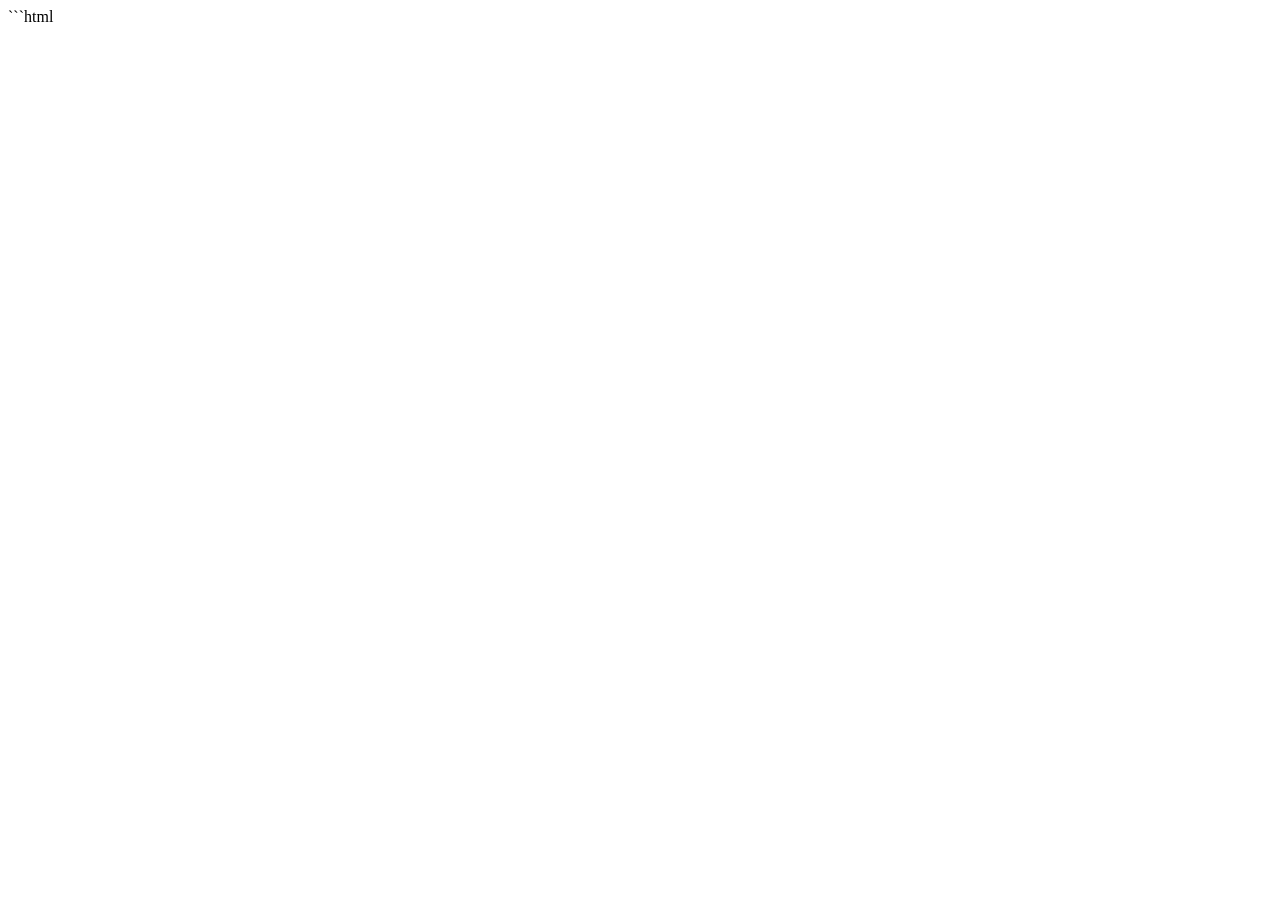
==== index.html @ 757c1726 "Update index.html" ====
```html
<!DOCTYPE html>
<html lang="vi">
<head>
    <meta charset="UTF-8">
    <meta name="viewport" content="width=device-width, initial-scale=1.0">
    <meta name="description" content="Portfolio cá nhân">
    <title>Portfolio 
    <link rel="stylesheet" href="styles.css">
</head>

<body>

<canvas id="particles"></canvas>
<div class="background"></div>
<div class="orb one"></div>
<div class="orb two"></div>

<header class="navbar">
    <div class="nav-container">

        <a href="index.html" class="logo">
            <span>HỒ SƠ HỌC TẬP</span>
        </a>

        <nav>
            <ul class="nav-menu">
                <li><a href="about.html">Giới thiệu</a></li>
                <li><a href="exercises.html">Bài tập</a></li>
                <li><a href="contact.html">Liên hệ</a></li>
            </ul>
        </nav>

    </div>
</header>

<main>

<section class="home">

    <div class="hero">

        <div class="badge">
            STUDENT PORTFOLIO
        </div>

        <h1>
            Xin chào, mình là
            <br>
            <span>Nguyễn Văn A</span>
        </h1>

        <p class="hero-description">
            Chào mừng bạn đến với website cá nhân của mình.
            Đây là nơi mình giới thiệu bản thân,
            quá trình học tập và các bài tập đã thực hiện.
        </p>

        <div class="info">

            <span>🎓 MSSV: 22XXXXXX</span>
            <span>🏫 Lớp: KXX KHTN</span>
            <span>📚 Học phần: Tên học phần</span>

        </div>

        <div class="buttons">

            <a href="about.html" class="btn primary">
                Giới thiệu bản thân
            </a>

            <a href="exercises.html" class="btn secondary">
                Xem bài tập
            </a>

        </div>

    </div>

</section>

</main>

<footer>
    © 2026 Nguyễn Văn A. All Rights Reserved.
</footer>

<script src="script.js"></script>

</body>
</html>
```
---- styles.css ----
/* ================================
   RESET
================================ */
* {
    margin: 0;
    padding: 0;
    box-sizing: border-box;
}

html {
    scroll-behavior: smooth;
}

body {
    font-family: "Segoe UI", Arial, sans-serif;
    background: #050816;
    color: #ffffff;
    min-height: 100vh;
    overflow-x: hidden;
}

/* ================================
   PARTICLE CANVAS
================================ */
#particles {
    position: fixed;
    inset: 0;
    width: 100%;
    height: 100%;
    z-index: -3;
    pointer-events: none;
}

/* ================================
   BACKGROUND
================================ */
.background {
    position: fixed;
    inset: 0;
    z-index: -2;
    pointer-events: none;

    background:
        radial-gradient(
            circle at 20% 20%,
            rgba(0, 140, 255, 0.12),
            transparent 30%
        ),
        radial-gradient(
            circle at 80% 70%,
            rgba(170, 0, 255, 0.10),
            transparent 30%
        ),
        linear-gradient(
            135deg,
            #050816,
            #081126,
            #050816
        );
}

/* ================================
   FLOATING ORBS
================================ */
.orb {
    position: fixed;
    border-radius: 50%;
    filter: blur(70px);
    pointer-events: none;
    z-index: -1;
    opacity: 0.35;
}

.orb.one {
    width: 250px;
    height: 250px;
    background: #0077ff;
    top: 10%;
    left: -80px;
    animation: float1 8s ease-in-out infinite;
}

.orb.two {
    width: 300px;
    height: 300px;
    background: #9b00ff;
    bottom: 5%;
    right: -100px;
    animation: float2 10s ease-in-out infinite;
}

/* ================================
   NAVBAR
================================ */
.navbar {
    position: fixed;
    top: 0;
    left: 0;
    width: 100%;
    height: 70px;

    background: rgba(5, 8, 22, 0.75);
    backdrop-filter: blur(15px);
    -webkit-backdrop-filter: blur(15px);

    border-bottom: 1px solid rgba(255, 255, 255, 0.08);

    z-index: 1000;
}

.nav-container {
    width: 90%;
    max-width: 1200px;
    height: 100%;
    margin: auto;

    display: flex;
    align-items: center;
    justify-content: space-between;
}

.logo {
    position: relative;

    display: inline-flex;
    align-items: center;
    gap: 10px;

    color: #ffffff;
    text-decoration: none;

    font-size: 22px;
    font-weight: 800;
    letter-spacing: 1px;

    background: linear-gradient(
        90deg,
        #00d4ff,
        #7b61ff,
        #ff4ecd
    );

    background-size: 200% auto;

    -webkit-background-clip: text;
    -webkit-text-fill-color: transparent;

    transition:
        transform 0.3s ease,
        background-position 0.5s ease;
}

.logo::before {
    content: "DK";

    display: flex;
    align-items: center;
    justify-content: center;

    width: 38px;
    height: 38px;

    border-radius: 10px;

    color: #ffffff;

    font-size: 13px;
    font-weight: 800;

    background: linear-gradient(
        135deg,
        #00d4ff,
        #7b61ff
    );

    -webkit-text-fill-color: #ffffff;

    box-shadow:
        0 0 20px rgba(0, 212, 255, 0.25);

    transition:
        transform 0.3s ease,
        box-shadow 0.3s ease;
}

.logo:hover {
    transform: translateY(-2px);

    background-position: 100% center;
}

.logo:hover::before {
    transform: rotate(-5deg) scale(1.05);

    box-shadow:
        0 0 30px rgba(0, 212, 255, 0.45);
}
.nav-menu {
    list-style: none;
    display: flex;
    gap: 30px;
}

.nav-menu a {
    position: relative;

    color: #cbd5e1;
    text-decoration: none;

    font-size: 15px;
    font-weight: 600;

    padding: 25px 0;

    transition: color 0.3s ease;
}

.nav-menu a:hover {
    color: #ffffff;
}

/* Thanh dưới menu */
.nav-menu a::after {
    content: "";

    position: absolute;
    left: 0;
    bottom: 17px;

    width: 0;
    height: 2px;

    background: linear-gradient(
        90deg,
        #00d4ff,
        #8b5cf6
    );

    transition: width 0.3s ease;
}

.nav-menu a:hover::after,
.nav-menu a.active::after {
    width: 100%;
}

.nav-menu a.active {
    color: #ffffff;
}

/* ================================
   MAIN CONTAINER
================================ */
.container {
    width: 90%;
    max-width: 1200px;
    margin: auto;
}

/* ================================
   HOME
================================ */
.home {
    min-height: 100vh;

    display: flex;
    align-items: center;
    justify-content: center;

    padding-top: 70px;
}

.hero {
    width: 100%;
    max-width: 1000px;
    text-align: center;

    animation: appear 1s ease forwards;
}

/* ================================
   BADGE
================================ */
.badge {
    display: inline-block;

    padding: 8px 18px;
    margin-bottom: 25px;

    border: 1px solid rgba(0, 212, 255, 0.3);
    border-radius: 50px;

    background: rgba(0, 212, 255, 0.08);

    color: #67e8f9;

    font-size: 14px;
    font-weight: 600;

    backdrop-filter: blur(10px);
}

/* ================================
   HERO TITLE
================================ */
.hero h1 {
    font-size: clamp(45px, 8vw, 90px);
    line-height: 1.05;
    margin-bottom: 25px;

    font-weight: 800;
    letter-spacing: -2px;
}

.gradient-text {
    background: linear-gradient(
        90deg,
        #00d4ff,
        #7b61ff,
        #ff4ecd,
        #00d4ff
    );

    background-size: 300% 100%;

    -webkit-background-clip: text;
    -webkit-text-fill-color: transparent;

    animation: gradientText 6s ease infinite;
}

/* ================================
   DESCRIPTION
================================ */
.hero-description {
    max-width: 750px;
    margin: 0 auto 30px;

    color: #aab4c8;

    font-size: 18px;
    line-height: 1.8;
}

/* ================================
   INFORMATION
================================ */
.info {
    display: flex;
    flex-wrap: wrap;

    justify-content: center;
    gap: 15px;

    margin-bottom: 35px;
}

.info span {
    padding: 10px 18px;

    border-radius: 10px;

    background: rgba(255, 255, 255, 0.05);
    border: 1px solid rgba(255, 255, 255, 0.08);

    color: #cbd5e1;

    font-size: 14px;

    backdrop-filter: blur(10px);
}

/* ================================
   BUTTONS
================================ */
.buttons {
    display: flex;
    justify-content: center;
    flex-wrap: wrap;

    gap: 15px;
}

.btn {
    display: inline-block;

    padding: 13px 25px;

    border-radius: 10px;

    text-decoration: none;

    font-size: 15px;
    font-weight: 700;

    transition:
        transform 0.3s ease,
        box-shadow 0.3s ease,
        background 0.3s ease;
}

.btn-primary {
    color: #ffffff;

    background: linear-gradient(
        135deg,
        #00aaff,
        #7b61ff
    );

    box-shadow:
        0 10px 30px rgba(0, 170, 255, 0.2);
}

.btn-secondary {
    color: #ffffff;

    background: rgba(255, 255, 255, 0.06);

    border: 1px solid rgba(255, 255, 255, 0.12);
}

.btn:hover {
    transform: translateY(-3px);
}

.btn-primary:hover {
    box-shadow:
        0 15px 40px rgba(0, 170, 255, 0.35);
}

.btn-secondary:hover {
    background: rgba(255, 255, 255, 0.1);
}

/* ================================
   GENERAL PAGE
================================ */
.page-section {
    min-height: 100vh;

    padding-top: 130px;
    padding-bottom: 80px;
}

/* ================================
   SECTION TITLE
================================ */
.section-title {
    text-align: center;

    margin-bottom: 50px;
}

.section-title h1 {
    font-size: clamp(35px, 5vw, 55px);

    margin-bottom: 15px;

    background: linear-gradient(
        90deg,
        #00d4ff,
        #8b5cf6,
        #ff4ecd
    );

    -webkit-background-clip: text;
    -webkit-text-fill-color: transparent;
}

.section-title p {
    color: #94a3b8;
    font-size: 16px;
}

/* ================================
   ABOUT CARD
================================ */
.about-card {
    max-width: 950px;
    margin: auto;

    display: flex;
    align-items: center;
    gap: 45px;

    padding: 45px;

    border-radius: 25px;

    background: rgba(255, 255, 255, 0.05);

    border: 1px solid rgba(255, 255, 255, 0.1);

    backdrop-filter: blur(20px);
    -webkit-backdrop-filter: blur(20px);

    box-shadow:
        0 20px 60px rgba(0, 0, 0, 0.25);
}

/* ================================
   AVATAR
================================ */
.avatar {
    min-width: 180px;
    height: 180px;

    display: flex;
    align-items: center;
    justify-content: center;

    border-radius: 50%;

    background:
        linear-gradient(
            135deg,
            rgba(0, 212, 255, 0.2),
            rgba(139, 92, 246, 0.2)
        );

    border: 2px solid rgba(0, 212, 255, 0.3);

    font-size: 80px;

    box-shadow:
        0 0 40px rgba(0, 212, 255, 0.15);
}

/* ================================
   ABOUT CONTENT
================================ */
.about-content {
    flex: 1;
}

.about-content h2 {
    font-size: 30px;
    margin-bottom: 15px;
}

.about-content > p {
    color: #aab4c8;

    line-height: 1.8;

    margin-bottom: 25px;
}

/* ================================
   PERSONAL INFORMATION
================================ */
.personal-info {
    display: grid;

    grid-template-columns: repeat(2, 1fr);

    gap: 12px;
}

.personal-item {
    padding: 14px;

    border-radius: 10px;

    background: rgba(255, 255, 255, 0.04);

    border: 1px solid rgba(255, 255, 255, 0.06);
}

.personal-item strong {
    display: block;

    color: #67e8f9;

    font-size: 13px;

    margin-bottom: 5px;
}

.personal-item span {
    color: #d1d5db;
    font-size: 14px;
}

/* ================================
   EXERCISES
================================ */
.exercise-grid {
    display: grid;

    grid-template-columns:
        repeat(3, minmax(0, 1fr));

    gap: 25px;

    max-width: 1100px;
    margin: auto;
}

.exercise-card {
    position: relative;

    padding: 30px;

    min-height: 240px;

    border-radius: 20px;

    background: rgba(255, 255, 255, 0.05);

    border: 1px solid rgba(255, 255, 255, 0.1);

    backdrop-filter: blur(15px);

    transition:
        transform 0.3s ease,
        border-color 0.3s ease,
        box-shadow 0.3s ease;
}

.exercise-card:hover {
    transform: translateY(-8px);

    border-color: rgba(0, 212, 255, 0.35);

    box-shadow:
        0 20px 50px rgba(0, 0, 0, 0.25);
}

.exercise-number {
    color: #67e8f9;

    font-size: 14px;
    font-weight: 700;

    margin-bottom: 15px;
}

.exercise-card h2 {
    font-size: 22px;
    margin-bottom: 12px;
}

.exercise-card p {
    color: #9ca3af;

    line-height: 1.7;

    margin-bottom: 20px;
}

.exercise-link {
    color: #67e8f9;

    text-decoration: none;

    font-weight: 700;

    transition: color 0.3s ease;
}

.exercise-link:hover {
    color: #ffffff;
}

/* ================================
   CONTACT
================================ */
.contact-card {
    max-width: 750px;

    margin: auto;

    padding: 40px;

    border-radius: 25px;

    background: rgba(255, 255, 255, 0.05);

    border: 1px solid rgba(255, 255, 255, 0.1);

    backdrop-filter: blur(20px);

    text-align: center;
}

.contact-card h2 {
    font-size: 30px;
    margin-bottom: 15px;
}

.contact-card > p {
    color: #94a3b8;

    line-height: 1.7;

    margin-bottom: 30px;
}

.contact-list {
    display: flex;
    flex-direction: column;

    gap: 15px;
}

.contact-item {
    display: flex;
    align-items: center;

    gap: 15px;

    padding: 17px;

    border-radius: 12px;

    background: rgba(255, 255, 255, 0.04);

    border: 1px solid rgba(255, 255, 255, 0.06);

    color: #d1d5db;

    text-decoration: none;

    transition:
        background 0.3s ease,
        transform 0.3s ease;
}

.contact-item:hover {
    background: rgba(255, 255, 255, 0.08);

    transform: translateX(5px);
}

.contact-icon {
    width: 40px;
    height: 40px;

    display: flex;
    align-items: center;
    justify-content: center;

    border-radius: 10px;

    background: rgba(0, 212, 255, 0.1);

    color: #67e8f9;

    font-size: 20px;
}

/* ================================
   FOOTER
================================ */
footer {
    text-align: center;

    padding: 25px;

    border-top: 1px solid rgba(255, 255, 255, 0.08);

    color: #64748b;

    font-size: 14px;
}

/* ================================
   ANIMATIONS
================================ */
@keyframes appear {
    from {
        opacity: 0;
        transform: translateY(30px);
    }

    to {
        opacity: 1;
        transform: translateY(0);
    }
}

@keyframes gradientText {
    0% {
        background-position: 0% 50%;
    }

    50% {
        background-position: 100% 50%;
    }

    100% {
        background-position: 0% 50%;
    }
}

@keyframes float1 {
    0%,
    100% {
        transform: translate(0, 0);
    }

    50% {
        transform: translate(80px, 50px);
    }
}

@keyframes float2 {
    0%,
    100% {
        transform: translate(0, 0);
    }

    50% {
        transform: translate(-60px, -50px);
    }
}

/* ================================
   RESPONSIVE - TABLET
================================ */
@media (max-width: 850px) {

    .nav-menu {
        gap: 18px;
    }

    .nav-menu a {
        font-size: 14px;
    }

    .about-card {
        flex-direction: column;

        text-align: center;
    }

    .personal-info {
        text-align: left;
    }

    .exercise-grid {
        grid-template-columns:
            repeat(2, minmax(0, 1fr));
    }
}

/* ================================
   RESPONSIVE - MOBILE
================================ */
@media (max-width: 600px) {

    .navbar {
        height: auto;
        min-height: 70px;
    }

    .nav-container {
        flex-direction: column;

        padding: 15px 0;
    }

    .logo {
        margin-bottom: 12px;
    }

    .nav-menu {
        width: 100%;

        justify-content: center;

        gap: 15px;

        flex-wrap: wrap;
    }

    .nav-menu a {
        padding: 5px 0;

        font-size: 13px;
    }

    .nav-menu a::after {
        bottom: -3px;
    }

    .home {
        padding-top: 140px;
    }

    .hero h1 {
        letter-spacing: -1px;
    }

    .hero-description {
        font-size: 16px;
    }

    .info {
        flex-direction: column;
        align-items: center;
    }

    .about-card {
        padding: 25px;
    }

    .avatar {
        min-width: 140px;
        width: 140px;
        height: 140px;

        font-size: 60px;
    }

    .personal-info {
        grid-template-columns: 1fr;
    }

    .exercise-grid {
        grid-template-columns: 1fr;
    }

    .contact-card {
        padding: 25px;
    }

    .page-section {
        padding-top: 150px;
    }
}
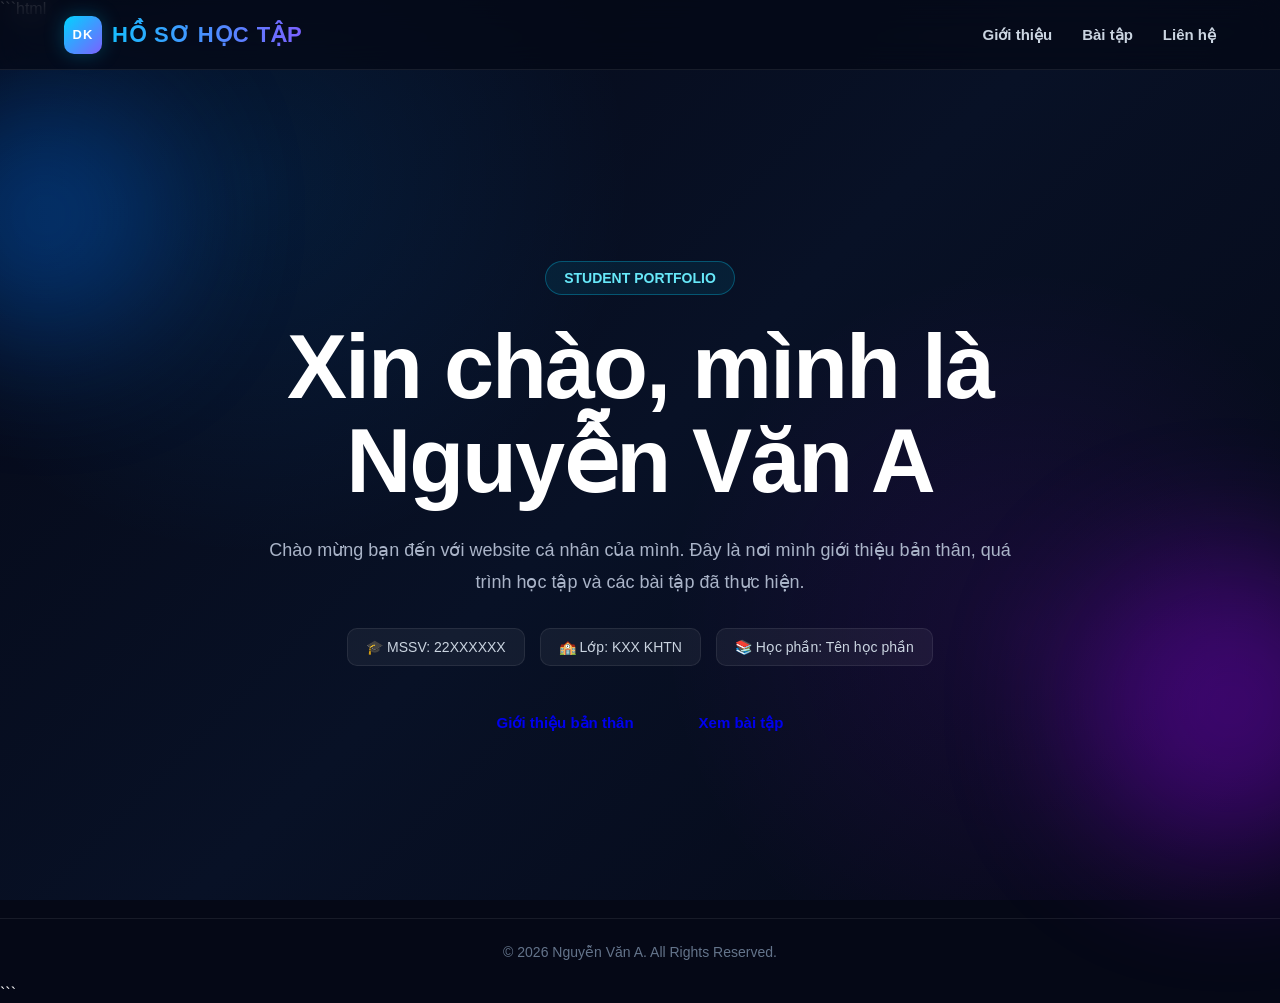
==== commit 32835f11: "Update index.html" ====
--- a/index.html
+++ b/index.html
@@ -5,7 +5,7 @@
     <meta charset="UTF-8">
     <meta name="viewport" content="width=device-width, initial-scale=1.0">
     <meta name="description" content="Portfolio cá nhân">
-    <title>Portfolio 
+    <title>Portfolio | Trang chủ</title>
     <link rel="stylesheet" href="styles.css">
 </head>
 
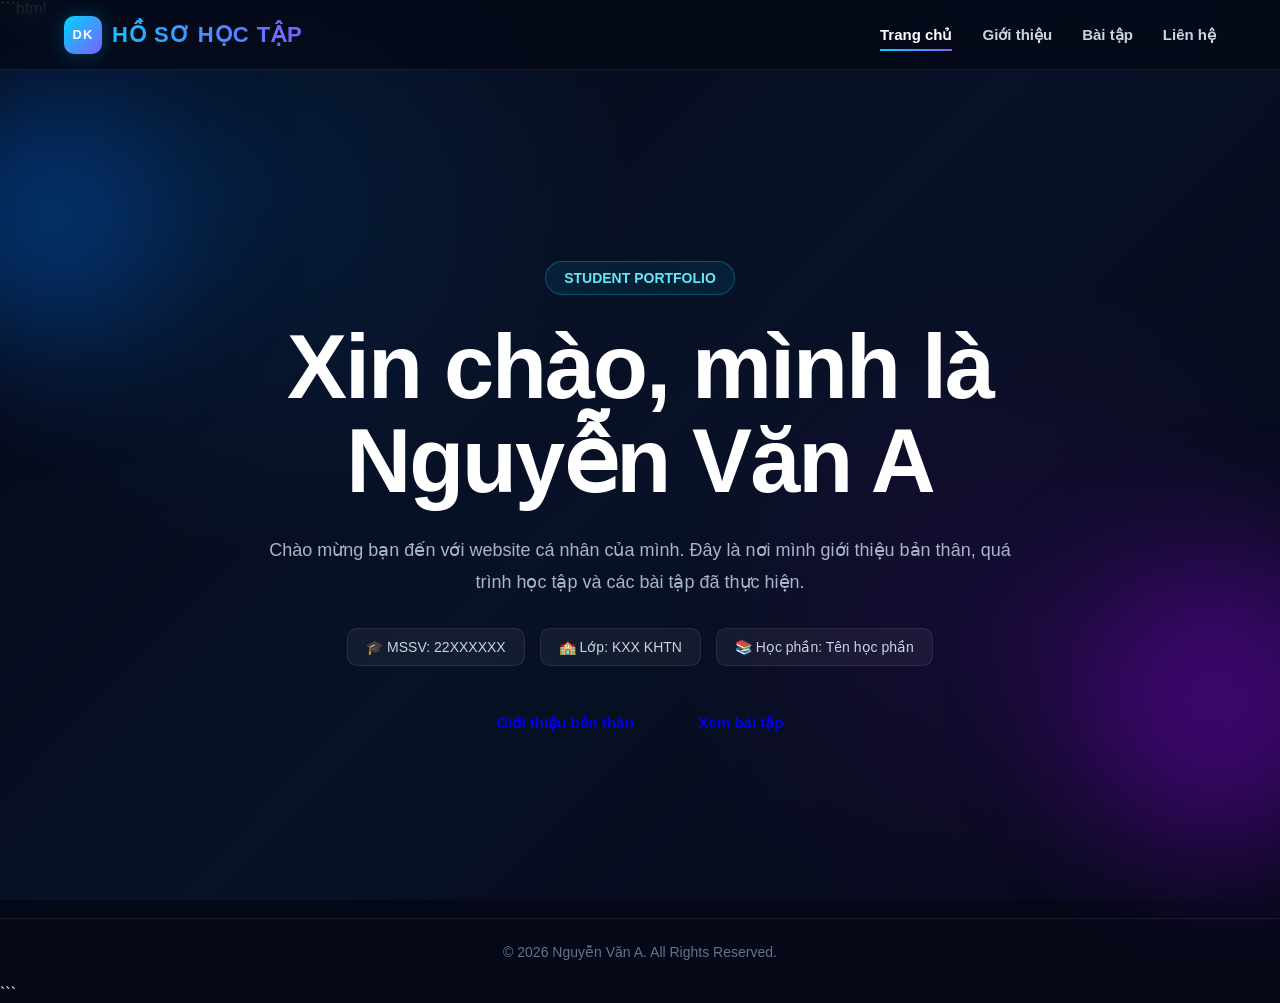
==== commit e5754cbe: "Update index.html" ====
--- a/index.html
+++ b/index.html
@@ -25,6 +25,7 @@
 
         <nav>
             <ul class="nav-menu">
+                <li><a href="index.html" class="active">Trang chủ</a></li>
                 <li><a href="about.html">Giới thiệu</a></li>
                 <li><a href="exercises.html">Bài tập</a></li>
                 <li><a href="contact.html">Liên hệ</a></li>
--- a/styles.css
+++ b/styles.css
@@ -931,3 +931,418 @@
         padding-top: 150px;
     }
 }
+/* =========================================
+   ABOUT SLIDER
+   CHỈ HIỂN THỊ 1 THẺ MỖI LẦN
+========================================= */
+
+.about-slider {
+    position: relative;
+
+    width: 100%;
+    max-width: 1150px;
+
+    margin: 0 auto;
+
+    display: flex;
+    align-items: center;
+    justify-content: center;
+
+    padding: 0 70px;
+
+    box-sizing: border-box;
+}
+
+
+/* =========================================
+   QUAN TRỌNG:
+   MẶC ĐỊNH ẨN TẤT CẢ THẺ
+========================================= */
+
+.about-slider .about-slide {
+    display: none !important;
+
+    width: 100%;
+    max-width: 1000px;
+
+    margin: 0 auto;
+}
+
+
+/* =========================================
+   CHỈ THẺ CÓ "active" ĐƯỢC HIỂN THỊ
+========================================= */
+
+.about-slider .about-slide.active {
+    display: block !important;
+
+    animation: slideFade 0.4s ease;
+}
+
+
+/* =========================================
+   SỐ THỨ TỰ
+========================================= */
+
+.slide-number {
+    display: inline-block;
+
+    margin-bottom: 12px;
+
+    color: #67e8f9;
+
+    font-size: 13px;
+    font-weight: 700;
+
+    letter-spacing: 2px;
+}
+
+
+/* =========================================
+   NÚT TRÁI / PHẢI
+========================================= */
+
+.slider-btn {
+    position: absolute;
+
+    top: 50%;
+
+    width: 50px;
+    height: 50px;
+
+    display: flex;
+    align-items: center;
+    justify-content: center;
+
+    padding: 0;
+
+    transform: translateY(-50%);
+
+    border-radius: 50%;
+
+    border: 1px solid rgba(103, 232, 249, 0.4);
+
+    background: rgba(5, 8, 22, 0.85);
+
+    color: #67e8f9;
+
+    font-family: Arial, sans-serif;
+
+    font-size: 36px;
+    font-weight: 300;
+
+    line-height: 1;
+
+    cursor: pointer;
+
+    z-index: 100;
+
+    transition:
+        background 0.3s ease,
+        border-color 0.3s ease,
+        color 0.3s ease,
+        box-shadow 0.3s ease,
+        transform 0.3s ease;
+}
+
+
+/* NÚT TRÁI */
+
+.slider-prev {
+    left: 0;
+}
+
+
+/* NÚT PHẢI */
+
+.slider-next {
+    right: 0;
+}
+
+
+/* =========================================
+   HOVER
+========================================= */
+
+.slider-btn:hover {
+
+    color: #ffffff;
+
+    background: rgba(0, 212, 255, 0.15);
+
+    border-color: rgba(103, 232, 249, 0.8);
+
+    box-shadow:
+        0 0 25px rgba(0, 212, 255, 0.3);
+
+    transform:
+        translateY(-50%)
+        scale(1.1);
+}
+
+
+/* =========================================
+   CLICK
+========================================= */
+
+.slider-btn:active {
+
+    transform:
+        translateY(-50%)
+        scale(0.95);
+}
+
+
+/* =========================================
+   ICON THÀNH TÍCH / TƯƠNG LAI
+========================================= */
+
+.achievement-icon,
+.future-icon {
+
+    min-width: 160px;
+    height: 160px;
+
+    display: flex;
+    align-items: center;
+    justify-content: center;
+
+    border-radius: 30px;
+
+    background:
+        linear-gradient(
+            135deg,
+            rgba(0, 212, 255, 0.12),
+            rgba(139, 92, 246, 0.15)
+        );
+
+    border: 1px solid rgba(0, 212, 255, 0.2);
+
+    font-size: 70px;
+
+    box-shadow:
+        0 0 40px rgba(0, 212, 255, 0.08);
+}
+
+
+/* =========================================
+   THÀNH TÍCH
+========================================= */
+
+.achievement-list {
+
+    display: flex;
+
+    flex-direction: column;
+
+    gap: 14px;
+}
+
+.achievement-item {
+
+    display: flex;
+
+    align-items: flex-start;
+
+    gap: 15px;
+
+    padding: 15px;
+
+    border-radius: 12px;
+
+    background: rgba(255, 255, 255, 0.04);
+
+    border: 1px solid rgba(255, 255, 255, 0.06);
+}
+
+.achievement-year {
+
+    min-width: 55px;
+
+    color: #67e8f9;
+
+    font-size: 13px;
+
+    font-weight: 700;
+}
+
+.achievement-item h3 {
+
+    margin-bottom: 5px;
+
+    font-size: 16px;
+}
+
+.achievement-item p {
+
+    margin: 0;
+
+    font-size: 13px;
+}
+
+
+/* =========================================
+   ĐỊNH HƯỚNG
+========================================= */
+
+.future-list {
+
+    display: flex;
+
+    flex-direction: column;
+
+    gap: 14px;
+}
+
+.future-item {
+
+    display: flex;
+
+    align-items: flex-start;
+
+    gap: 15px;
+
+    padding: 15px;
+
+    border-radius: 12px;
+
+    background: rgba(255, 255, 255, 0.04);
+
+    border: 1px solid rgba(255, 255, 255, 0.06);
+}
+
+.future-item > span {
+
+    min-width: 35px;
+
+    height: 35px;
+
+    display: flex;
+
+    align-items: center;
+
+    justify-content: center;
+
+    border-radius: 9px;
+
+    background:
+        linear-gradient(
+            135deg,
+            #00aaff,
+            #7b61ff
+        );
+
+    color: #ffffff;
+
+    font-size: 12px;
+
+    font-weight: 700;
+}
+
+.future-item h3 {
+
+    margin-bottom: 5px;
+
+    font-size: 16px;
+}
+
+.future-item p {
+
+    margin: 0;
+
+    font-size: 13px;
+}
+
+
+/* =========================================
+   HIỆU ỨNG
+========================================= */
+
+@keyframes slideFade {
+
+    from {
+
+        opacity: 0;
+
+        transform:
+            translateX(20px);
+    }
+
+    to {
+
+        opacity: 1;
+
+        transform:
+            translateX(0);
+    }
+}
+
+
+/* =========================================
+   TABLET
+========================================= */
+
+@media (max-width: 900px) {
+
+    .about-slider {
+
+        padding: 0 60px;
+    }
+
+    .slider-btn {
+
+        width: 45px;
+        height: 45px;
+
+        font-size: 34px;
+    }
+}
+
+
+/* =========================================
+   MOBILE
+========================================= */
+
+@media (max-width: 700px) {
+
+    .about-slider {
+
+        padding: 0 48px;
+    }
+
+    .about-card {
+
+        padding: 25px;
+
+        gap: 25px;
+    }
+
+    .achievement-icon,
+    .future-icon {
+
+        min-width: 100px;
+
+        width: 100px;
+        height: 100px;
+
+        font-size: 45px;
+    }
+
+    .slider-btn {
+
+        width: 38px;
+        height: 38px;
+
+        font-size: 30px;
+    }
+
+    .slider-prev {
+
+        left: 0;
+    }
+
+    .slider-next {
+
+        right: 0;
+    }
+}
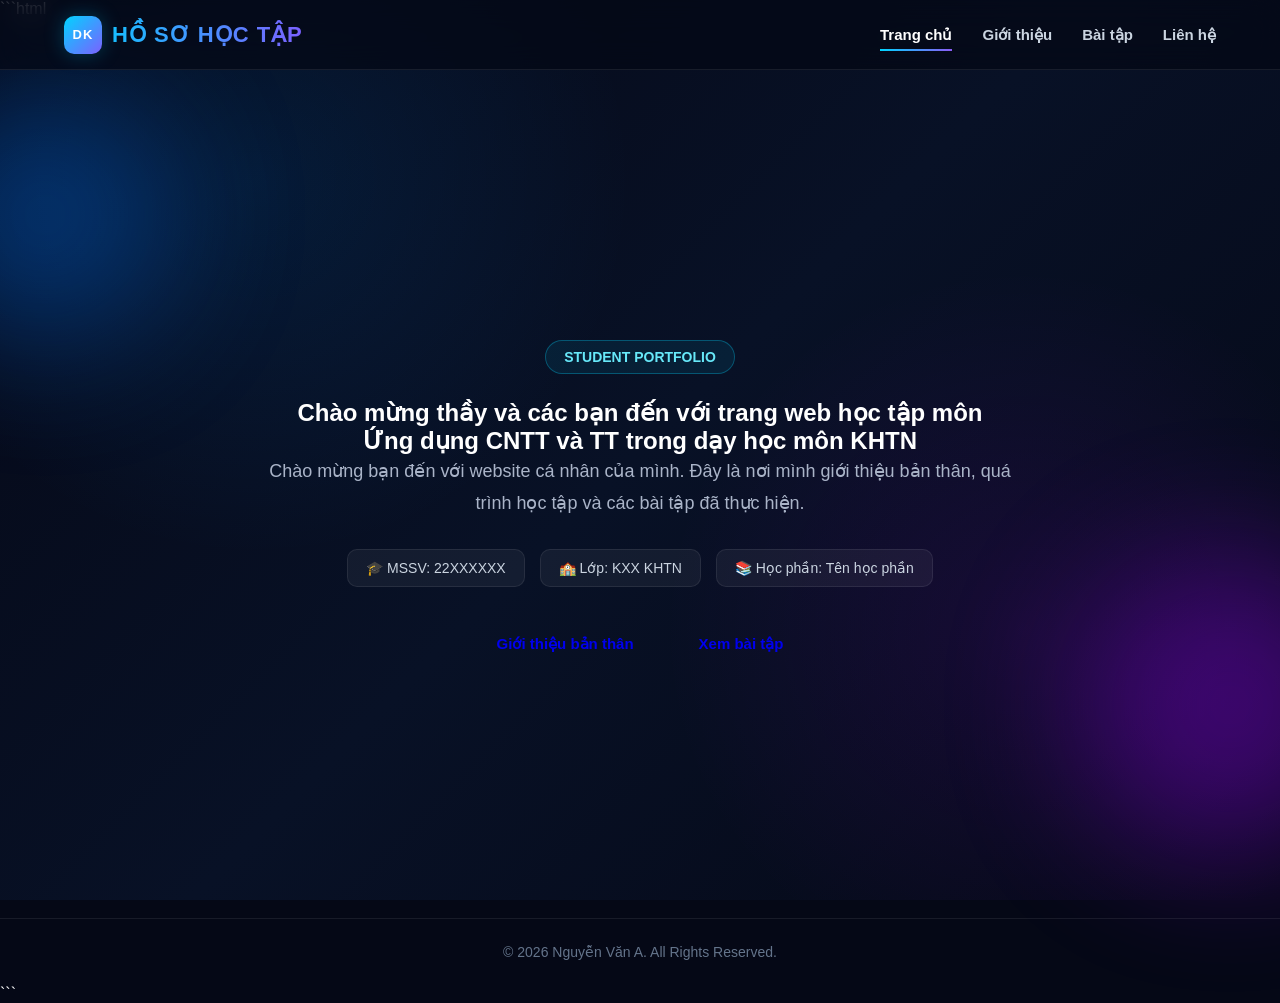
==== commit 602c6a56: "Update index.html" ====
--- a/index.html
+++ b/index.html
@@ -45,11 +45,11 @@
             STUDENT PORTFOLIO
         </div>
 
-        <h1>
-            Xin chào, mình là
+        <h2>
+            Chào mừng thầy và các bạn đến với trang web học tập môn 
             <br>
-            <span>Nguyễn Văn A</span>
-        </h1>
+            <span>Ứng dụng CNTT và TT trong dạy học môn KHTN</span>
+        </h2>
 
         <p class="hero-description">
             Chào mừng bạn đến với website cá nhân của mình.
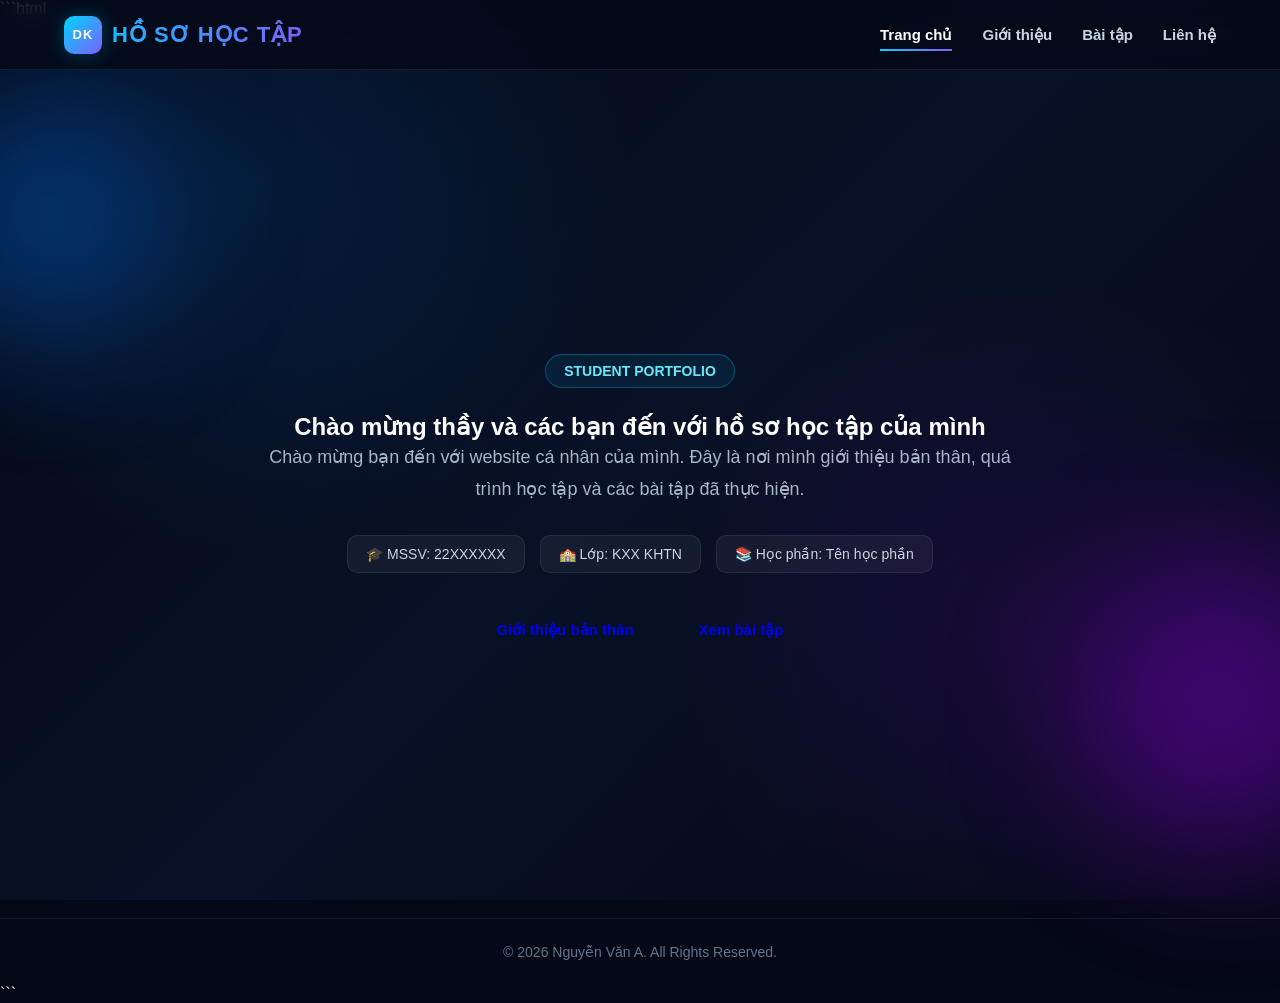
==== commit 675199b8: "Update index.html" ====
--- a/index.html
+++ b/index.html
@@ -46,9 +46,7 @@
         </div>
 
         <h2>
-            Chào mừng thầy và các bạn đến với trang web học tập môn 
-            <br>
-            <span>Ứng dụng CNTT và TT trong dạy học môn KHTN</span>
+            Chào mừng thầy và các bạn đến với hồ sơ học tập của mình 
         </h2>
 
         <p class="hero-description">
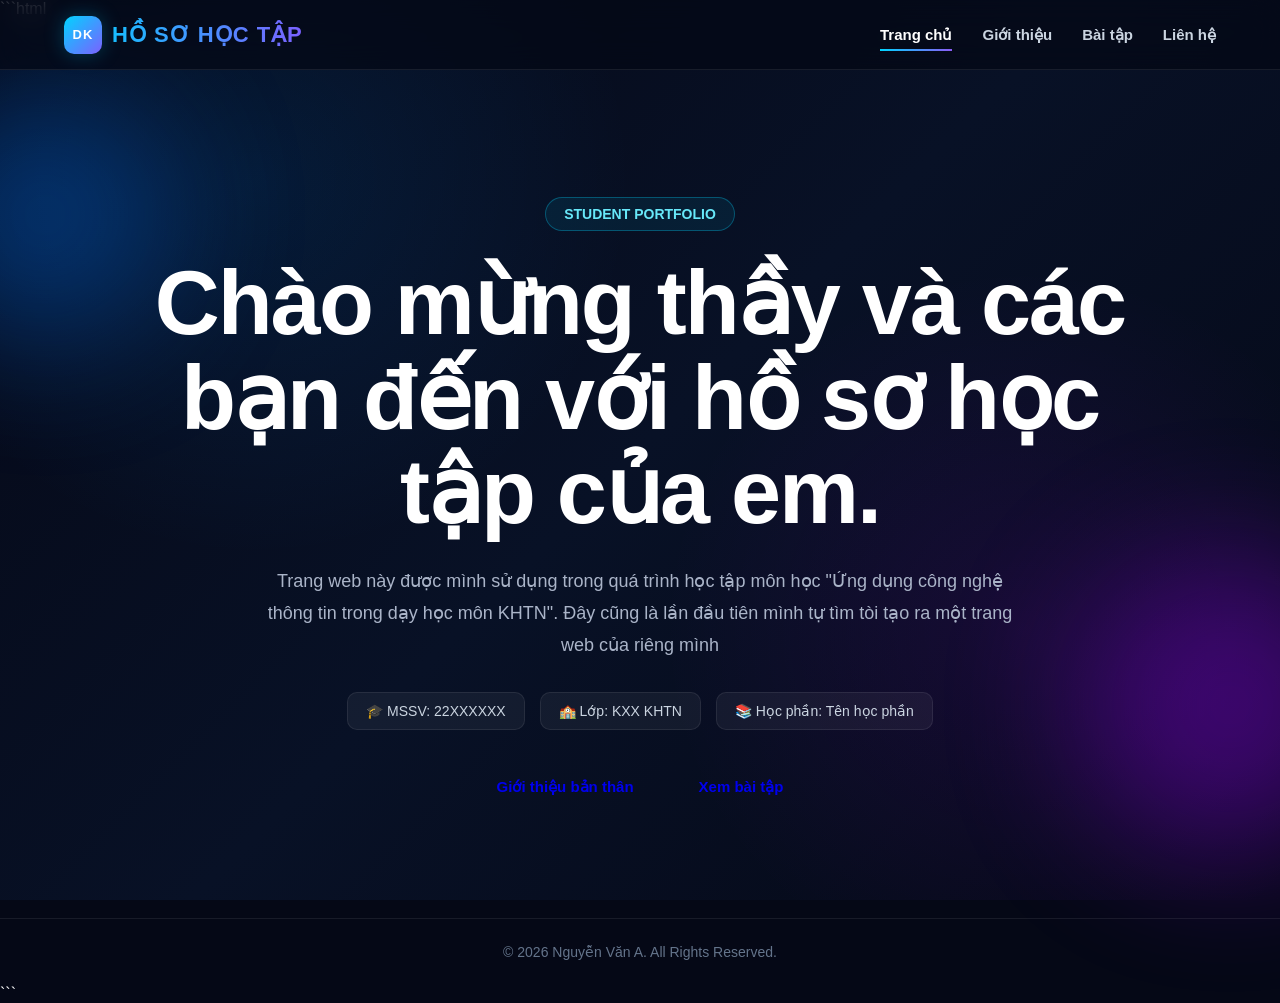
==== commit 963e85fe: "Update index.html" ====
--- a/index.html
+++ b/index.html
@@ -45,14 +45,13 @@
             STUDENT PORTFOLIO
         </div>
 
-        <h2>
-            Chào mừng thầy và các bạn đến với hồ sơ học tập của mình 
-        </h2>
+        <h1>
+            Chào mừng thầy và các bạn đến với hồ sơ học tập của em. 
+        </h1>
 
         <p class="hero-description">
-            Chào mừng bạn đến với website cá nhân của mình.
-            Đây là nơi mình giới thiệu bản thân,
-            quá trình học tập và các bài tập đã thực hiện.
+           Trang web này được mình sử dụng trong quá trình học tập môn học "Ứng dụng công nghệ thông tin trong dạy học môn KHTN". Đây cũng là lần đầu tiên mình tự tìm tòi tạo ra một trang web của 
+            riêng mình
         </p>
 
         <div class="info">
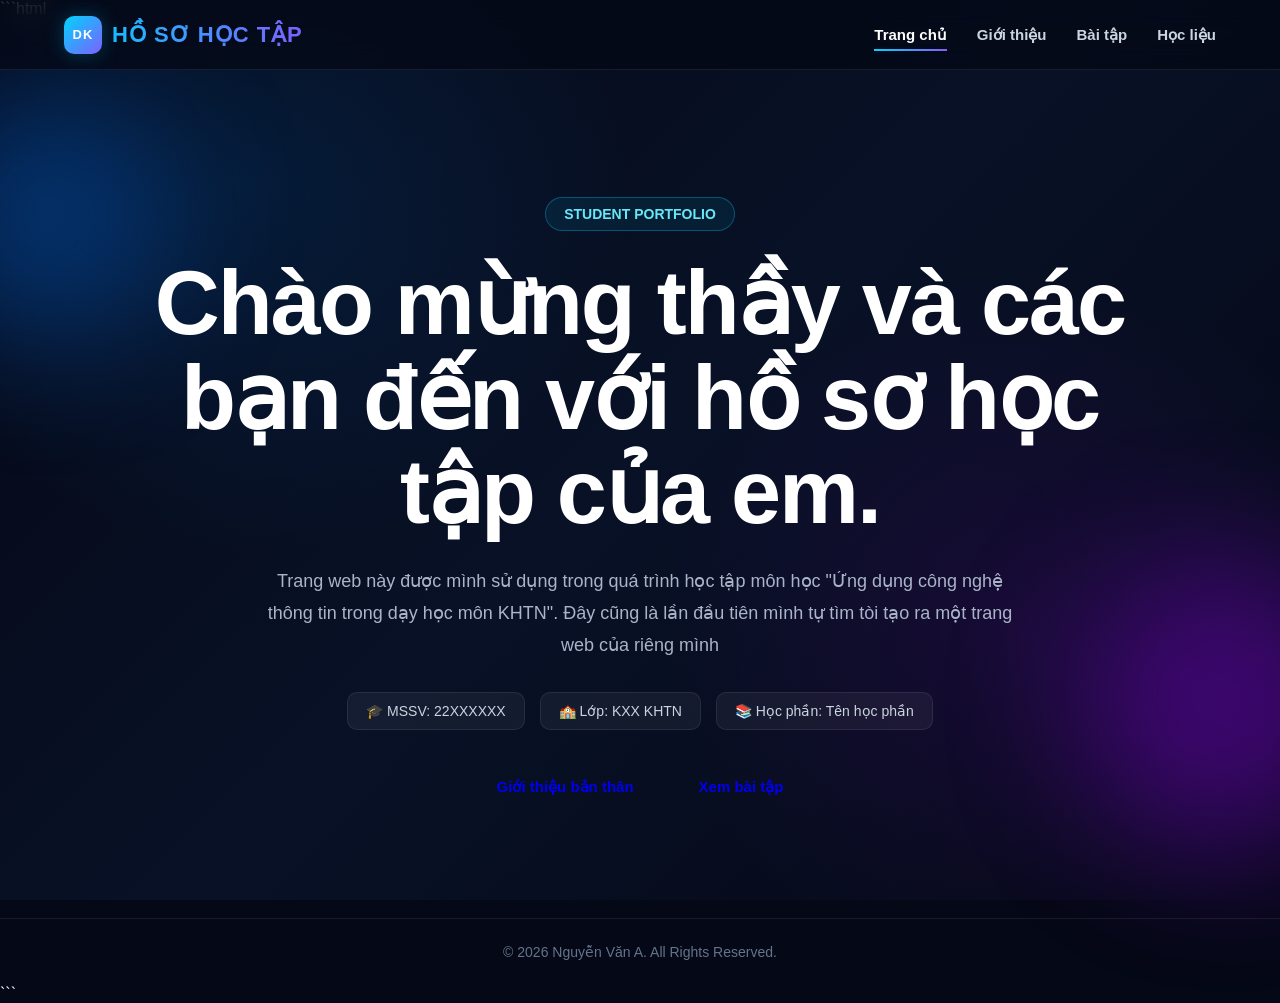
==== commit d74c10fa: "Update index.html" ====
--- a/index.html
+++ b/index.html
@@ -28,7 +28,7 @@
                 <li><a href="index.html" class="active">Trang chủ</a></li>
                 <li><a href="about.html">Giới thiệu</a></li>
                 <li><a href="exercises.html">Bài tập</a></li>
-                <li><a href="contact.html">Liên hệ</a></li>
+                <li><a href="hoclieu.html">Học liệu</a></li> 
             </ul>
         </nav>
 
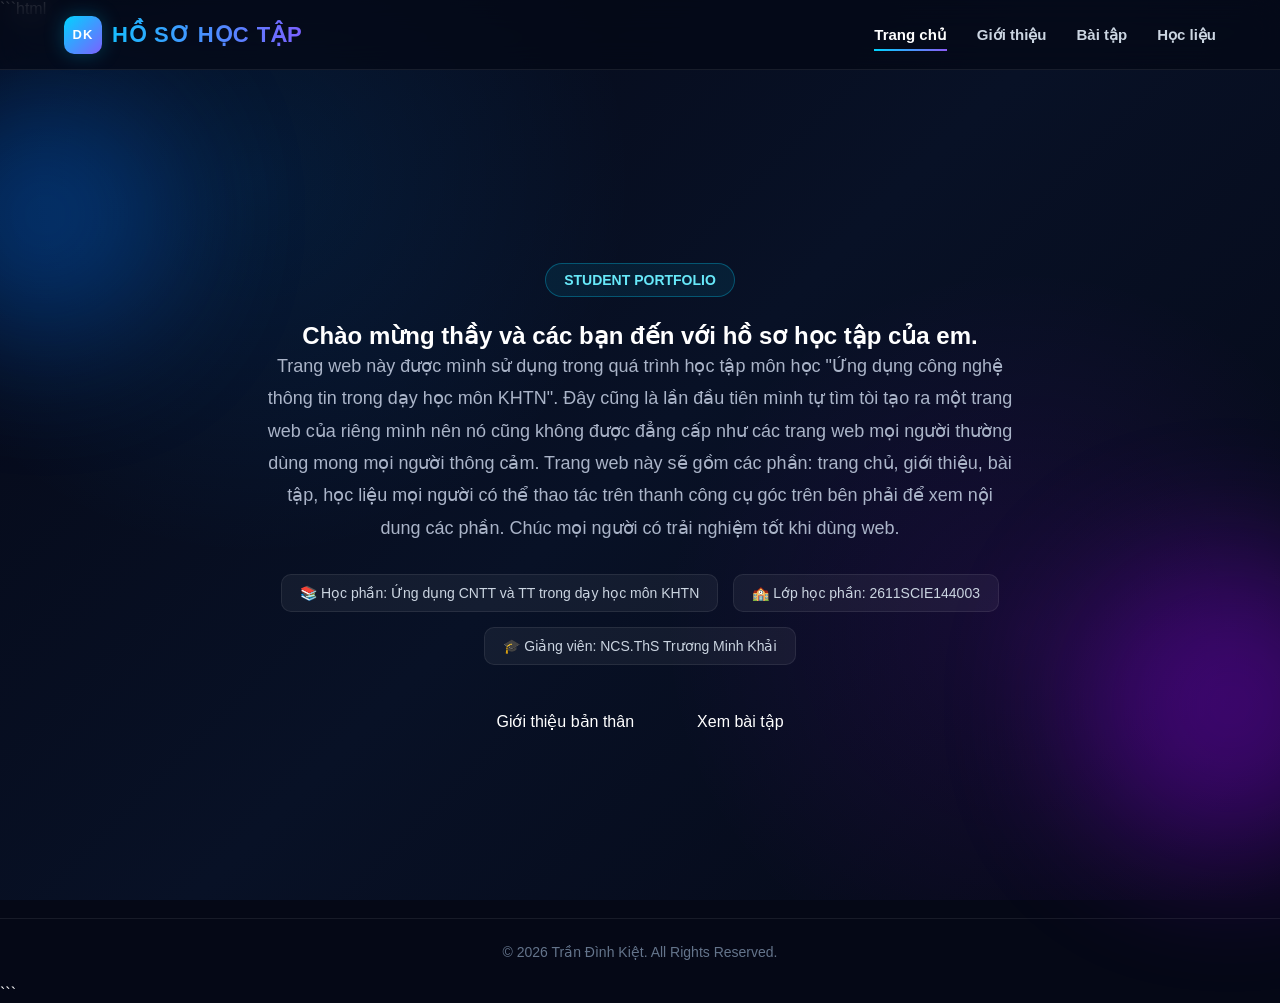
==== commit 2a1533c6: "Update index.html" ====
--- a/index.html
+++ b/index.html
@@ -45,20 +45,23 @@
             STUDENT PORTFOLIO
         </div>
 
-        <h1>
+        <h2>
             Chào mừng thầy và các bạn đến với hồ sơ học tập của em. 
-        </h1>
+        </h2>
 
         <p class="hero-description">
            Trang web này được mình sử dụng trong quá trình học tập môn học "Ứng dụng công nghệ thông tin trong dạy học môn KHTN". Đây cũng là lần đầu tiên mình tự tìm tòi tạo ra một trang web của 
-            riêng mình
+            riêng mình nên nó cũng không được đẳng cấp như các trang web mọi người thường dùng mong mọi người thông cảm. Trang web này sẽ gồm các phần: trang chủ, giới thiệu, bài tập, học liệu mọi người 
+            có thể thao tác trên thanh công cụ góc trên bên phải để xem nội dung các phần. Chúc mọi người có trải nghiệm tốt khi dùng web.
         </p>
 
         <div class="info">
 
-            <span>🎓 MSSV: 22XXXXXX</span>
-            <span>🏫 Lớp: KXX KHTN</span>
-            <span>📚 Học phần: Tên học phần</span>
+            <span>📚 Học phần: Ứng dụng CNTT và TT trong dạy học môn KHTN</span>
+            <span>🏫 Lớp học phần: 2611SCIE144003</span>
+            <span>🎓 Giảng viên: NCS.ThS Trương Minh Khải</span>
+            
+            
 
         </div>
 
@@ -81,7 +84,7 @@
 </main>
 
 <footer>
-    © 2026 Nguyễn Văn A. All Rights Reserved.
+    © 2026 Trần Đình Kiệt. All Rights Reserved.
 </footer>
 
 <script src="script.js"></script>
--- a/styles.css
+++ b/styles.css
@@ -381,24 +381,34 @@
     gap: 15px;
 }
 
-.btn {
-    display: inline-block;
-
-    padding: 13px 25px;
-
-    border-radius: 10px;
-
-    text-decoration: none;
-
-    font-size: 15px;
-    font-weight: 700;
-
-    transition:
-        transform 0.3s ease,
-        box-shadow 0.3s ease,
-        background 0.3s ease;
-}
-
+.btn { 
+    display: inline-block; 
+    padding: 12px 24px; 
+    border-radius: 10px; 
+    text-decoration: none; 
+    color: #ffffff; 
+    transition: all 0.3s ease; 
+}
+
+/* Giữ nguyên màu chữ sau khi đã click */
+.btn:visited,
+.btn-primary:visited,
+.btn-secondary:visited {
+    color: #ffffff;
+}
+
+.btn:hover { 
+    color: #ffffff; 
+} 
+
+.btn:active { 
+    color: #ffffff; 
+} 
+
+.btn:focus { 
+    color: #ffffff; 
+    outline: none; 
+}
 .btn-primary {
     color: #ffffff;
 
